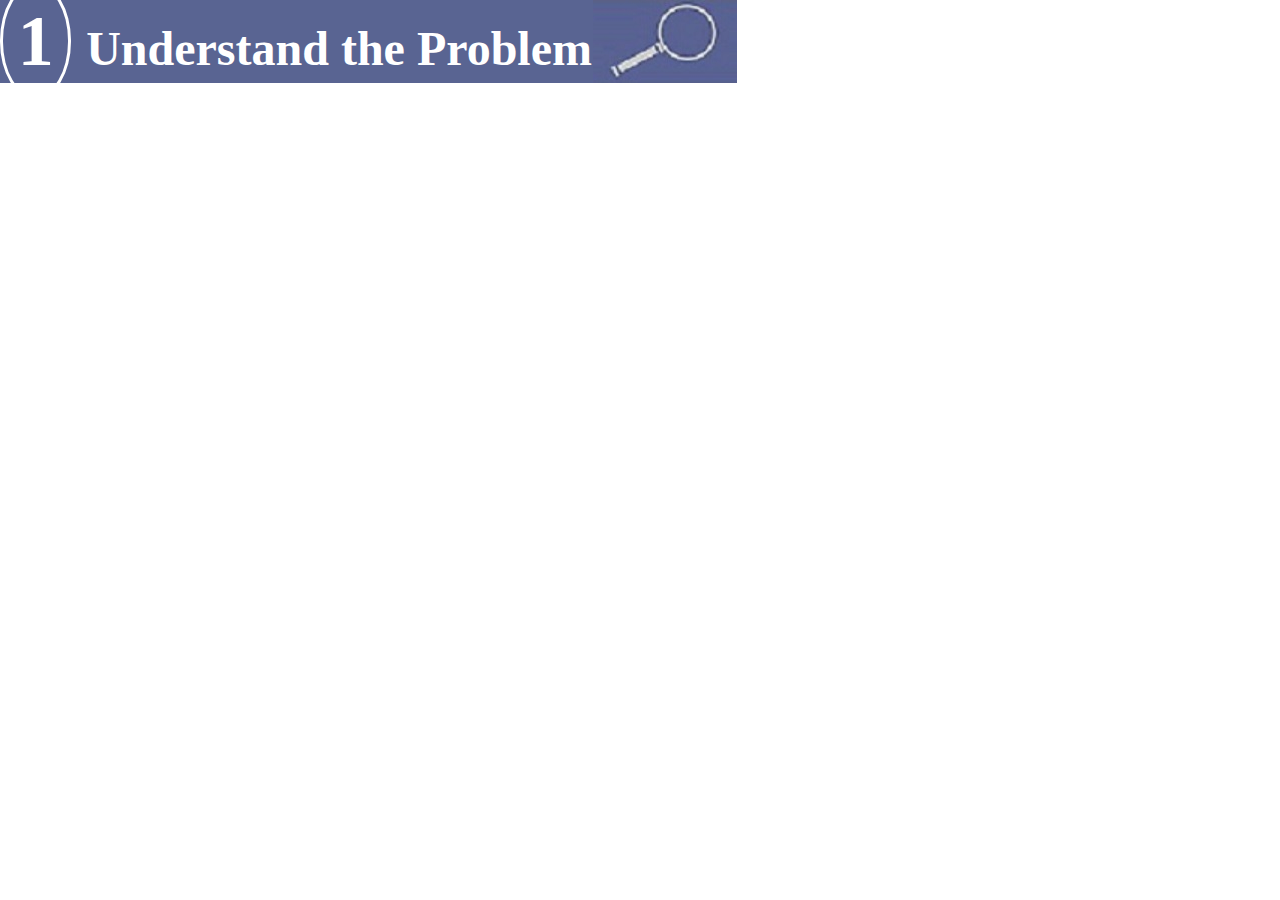
==== headings.html @ a513bbd0 "before/after tags" ====
<html>
<head>
    <meta charset="utf-8">
    <title>Heading Practice</title>
    <style type="text/css">
        body {
            margin: 0
        }
        
        .step_1 {
            background-color: #596492;
            background-size: auto;
            font-size: 3em;
            height: 83px;
            max-width: 45%;
            min-width: 737px;
            color: white
        }
        
        .step_1::before {
            content: "1";
            padding: 2%;
            font-size: 72px;
            border: 3px;
            border-style: solid;
            border-color: white;
            border-radius: 50%;
            margin: 2% 2% 2% 0;
            overflow: visible
        }
        
        .step_1::after {
            content: url("background_images/step_1.jpg");
            float: right;
            
        }
        
        .step_2 {
            background-color: #4A967C
        }
        
        .step_3 {
            background-color: #3298AE
        }
        
        .step_4 {
            background-color: #AC5E30
        }
        
        .step_5 {
            background-color: #788952
        }
        
    </style>
</head>
<body>
    <h3 class="step_1">Understand the Problem</h3>
    
<!--
    <h3 class="step_2">Identify Variables & Assumptions</h3>
    
    <h3 class="step_3">Apply Quantitative Tools</h3>
    
    <h3 class="step_4">Make an Informed Decision</h3>
    
    <h3 class="step_5">Evaluate Your Reasoning</h3>
    
    <h4 class="step_1">Understand the Problem</h4>
    
    <h4 class="step_2">Identify Variables & Assumptions</h4>
    
    <h4 class="step_3">Apply Quantitative Tools</h4>
    
    <h4 class="step_4">Make an Informed Decision</h4>
    
    <h4 class="step_5">Evaluate Your Reasoning</h4>
    
-->
</body>
</html>
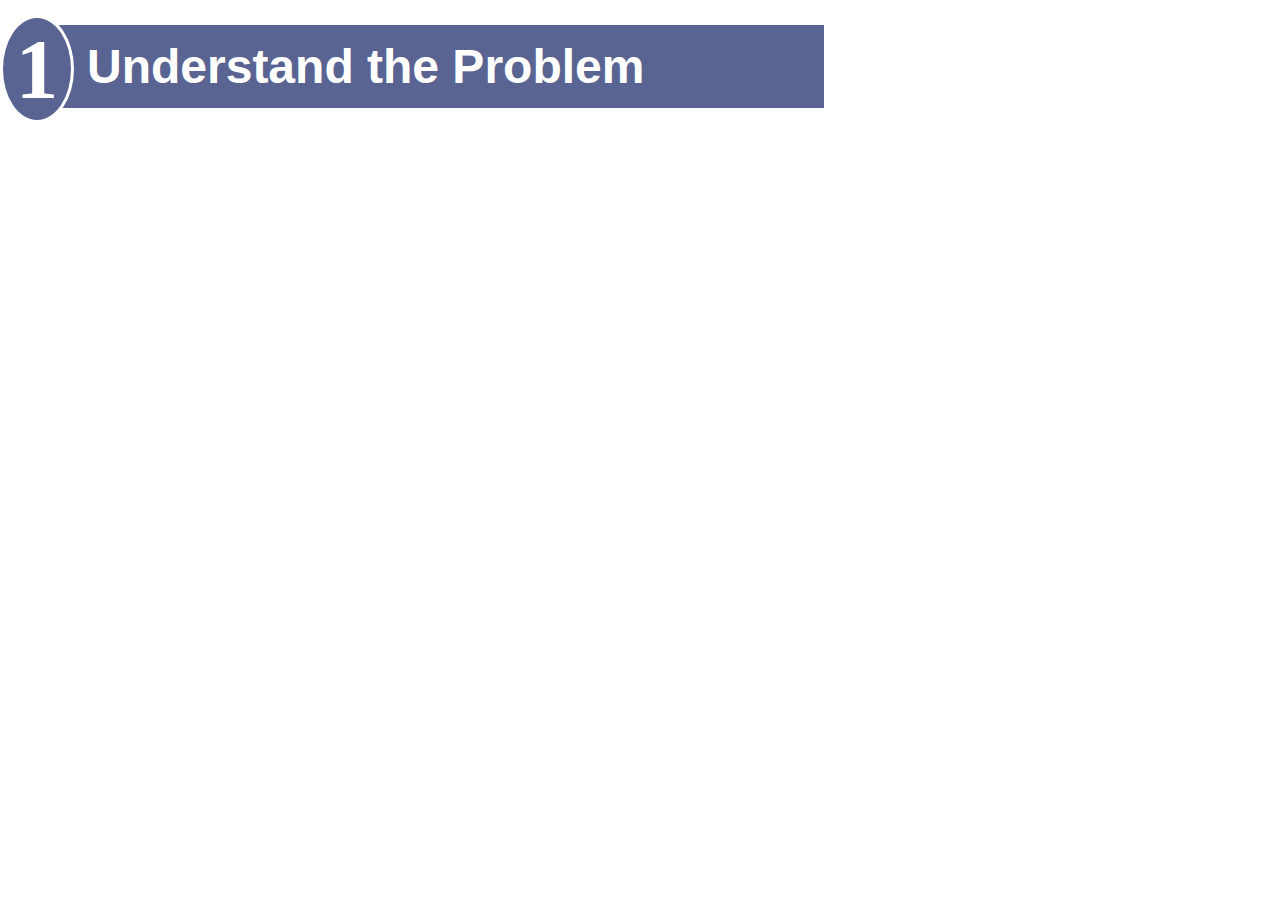
==== commit c19290dc: "Got it son!" ====
--- a/headings.html
+++ b/headings.html
@@ -6,57 +6,69 @@
         body {
             margin: 0
         }
-        
+
         .step_1 {
             background-color: #596492;
             background-size: auto;
             font-size: 3em;
+            line-height: 83px;
             height: 83px;
             max-width: 45%;
             min-width: 737px;
-            color: white
+            color: white;
+            margin-left: 37px;
+            margin-top: 25px;
+            padding-left: 50px;
+            font-family: sans-serif
         }
-        
+
         .step_1::before {
             content: "1";
-            padding: 2%;
-            font-size: 72px;
+            box-sizing: border-box;
+            position: absolute;
+            left: 0;
+            top: 15px;
+            width: 74px;
+            height: 108px;
+            text-align: center;
+            font-size: 85px;
             border: 3px;
             border-style: solid;
+            background-color: #596492;
             border-color: white;
             border-radius: 50%;
-            margin: 2% 2% 2% 0;
-            overflow: visible
+            padding: 10px;
+            font-family: serif;
         }
-        
+
         .step_1::after {
-            content: url("background_images/step_1.jpg");
+            content: url("background_images/step_1_clear.jpg");
             float: right;
-            
+
         }
-        
+
         .step_2 {
             background-color: #4A967C
         }
-        
+
         .step_3 {
             background-color: #3298AE
         }
-        
+
         .step_4 {
             background-color: #AC5E30
         }
-        
+
         .step_5 {
             background-color: #788952
         }
-        
     </style>
 </head>
-<body>
+
+ <body>
     <h3 class="step_1">Understand the Problem</h3>
-    
-<!--
+
+    <!--
     <h3 class="step_2">Identify Variables & Assumptions</h3>
     
     <h3 class="step_3">Apply Quantitative Tools</h3>
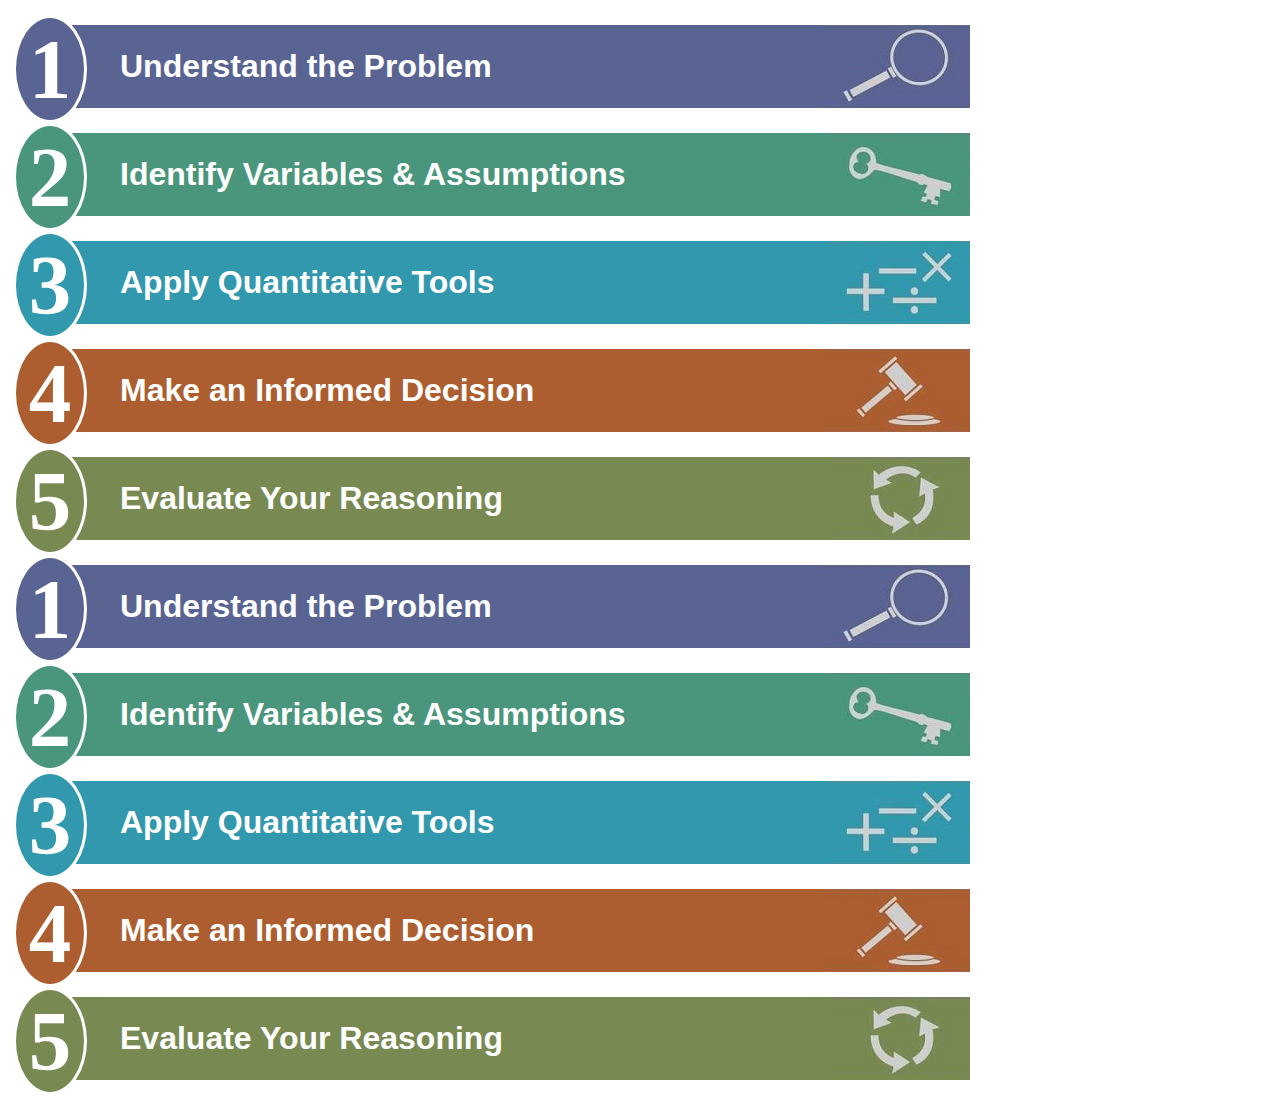
==== commit bb437a4e: "media query" ====
--- a/headings.html
+++ b/headings.html
@@ -7,86 +7,163 @@
             margin: 0
         }
 
-        .step_1 {
-            background-color: #596492;
-            background-size: auto;
-            font-size: 3em;
-            line-height: 83px;
-            height: 83px;
-            max-width: 45%;
-            min-width: 737px;
-            color: white;
-            margin-left: 37px;
-            margin-top: 25px;
-            padding-left: 50px;
-            font-family: sans-serif
+        h3,
+        h4 {
+            margin: 25px;
         }
 
-        .step_1::before {
-            content: "1";
-            box-sizing: border-box;
-            position: absolute;
-            left: 0;
-            top: 15px;
-            width: 74px;
-            height: 108px;
-            text-align: center;
-            font-size: 85px;
-            border: 3px;
-            border-style: solid;
-            background-color: #596492;
-            border-color: white;
-            border-radius: 50%;
-            padding: 10px;
-            font-family: serif;
+        .step {
+            color: white;
+            font-family: sans-serif;
+            font-size: 2em;
+            height: 83px;
+            line-height: 83px;
+            max-width: 850px;
+            margin-left: 50px;
+            margin-top: 25px;
+            min-width: 737px;
+            padding-left: 70px;
+            position: relative
         }
 
-        .step_1::after {
-            content: url("background_images/step_1_clear.jpg");
-            float: right;
-
+        .step::before {
+            box-sizing: border-box;
+            border: 3px solid white;
+            border-radius: 50%;
+            font-family: serif;
+            font-size: 85px;
+            height: 108px;
+            left: -37px;
+            padding: 10px;
+            position: absolute;
+            text-align: center;
+            top: -10px;
+            width: 74px;
         }
 
-        .step_2 {
+        .one {
+            background-color: #596492;
+        }
+
+        .one::before {
+            content: "1";
+            background-color: #596492;
+        }
+
+        .one::after {
+            content: url("background_images/step_1.jpg");
+            float: right;
+        }
+
+        .two {
             background-color: #4A967C
         }
 
-        .step_3 {
+        .two::before {
+            content: "2";
+            background-color: #4A967C
+        }
+
+        .two::after {
+            content: url("background_images/step_2.jpg");
+            float: right
+        }
+
+        .three {
             background-color: #3298AE
         }
 
-        .step_4 {
+        .three::before {
+            content: "3";
+            background-color: #3298AE
+        }
+
+        .three::after {
+            content: url("background_images/step_3.jpg");
+            float: right
+        }
+
+        .four {
             background-color: #AC5E30
         }
 
-        .step_5 {
+        .four::before {
+            content: "4";
+            background-color: #AC5E30
+        }
+
+        .four::after {
+            content: url("background_images/step_4.jpg");
+            float: right
+        }
+
+        .five {
             background-color: #788952
+        }
+
+        .five::before {
+            content: "5";
+            background-color: #788952
+        }
+
+        .five::after {
+            content: url("background_images/step_5.jpg");
+            float: right
+        }
+        
+        /* tablets */
+        
+        @media screen and (max-width: 960px) {
+            .step {
+                max-width: 350px;
+                min-width: 200px;
+                width: 50%;
+                height: 50px;
+                line-height: 50px;
+            }
+            
+            .step::before {
+                font-size: 55px;
+                height: 75px;
+                width: 60px;
+            }
+            
+            .one {
+                background-image:url(background_images/step_1.jpg)
+            }
+        }
+        
+        /* smartphones */ 
+        
+        @media screen and (max-width: 480px) {
+            body {
+                background-color: black;
+            }
         }
     </style>
 </head>
 
- <body>
-    <h3 class="step_1">Understand the Problem</h3>
+<body>
+    <h3 class="step one">Understand the Problem</h3>
 
-    <!--
-    <h3 class="step_2">Identify Variables & Assumptions</h3>
-    
-    <h3 class="step_3">Apply Quantitative Tools</h3>
-    
-    <h3 class="step_4">Make an Informed Decision</h3>
-    
-    <h3 class="step_5">Evaluate Your Reasoning</h3>
-    
-    <h4 class="step_1">Understand the Problem</h4>
-    
-    <h4 class="step_2">Identify Variables & Assumptions</h4>
-    
-    <h4 class="step_3">Apply Quantitative Tools</h4>
-    
-    <h4 class="step_4">Make an Informed Decision</h4>
-    
-    <h4 class="step_5">Evaluate Your Reasoning</h4>
-    
--->
+    <h3 class="step two">Identify Variables & Assumptions</h3>
+
+    <h3 class="step three">Apply Quantitative Tools</h3>
+
+    <h3 class="step four">Make an Informed Decision</h3>
+
+    <h3 class="step five">Evaluate Your Reasoning</h3>
+
+    <h4 class="step one">Understand the Problem</h4>
+
+    <h4 class="step two">Identify Variables & Assumptions</h4>
+
+    <h4 class="step three">Apply Quantitative Tools</h4>
+
+    <h4 class="step four">Make an Informed Decision</h4>
+
+    <h4 class="step five">Evaluate Your Reasoning</h4>
+
+
 </body>
 </html>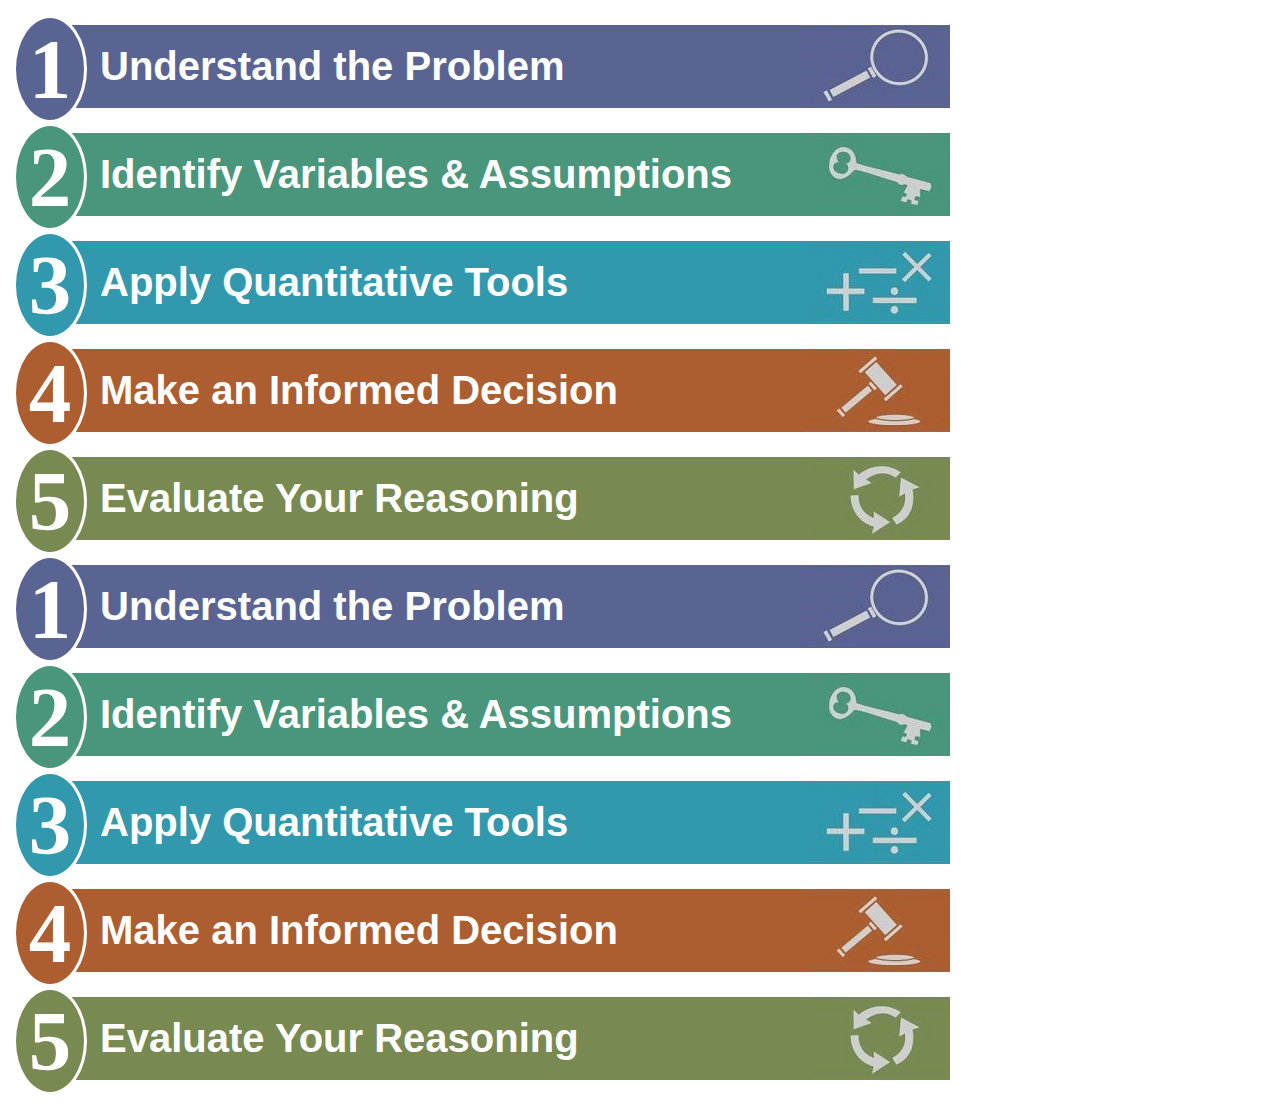
==== commit 86eb91d8: "media queries" ====
--- a/headings.html
+++ b/headings.html
@@ -2,145 +2,7 @@
 <head>
     <meta charset="utf-8">
     <title>Heading Practice</title>
-    <style type="text/css">
-        body {
-            margin: 0
-        }
-
-        h3,
-        h4 {
-            margin: 25px;
-        }
-
-        .step {
-            color: white;
-            font-family: sans-serif;
-            font-size: 2em;
-            height: 83px;
-            line-height: 83px;
-            max-width: 850px;
-            margin-left: 50px;
-            margin-top: 25px;
-            min-width: 737px;
-            padding-left: 70px;
-            position: relative
-        }
-
-        .step::before {
-            box-sizing: border-box;
-            border: 3px solid white;
-            border-radius: 50%;
-            font-family: serif;
-            font-size: 85px;
-            height: 108px;
-            left: -37px;
-            padding: 10px;
-            position: absolute;
-            text-align: center;
-            top: -10px;
-            width: 74px;
-        }
-
-        .one {
-            background-color: #596492;
-        }
-
-        .one::before {
-            content: "1";
-            background-color: #596492;
-        }
-
-        .one::after {
-            content: url("background_images/step_1.jpg");
-            float: right;
-        }
-
-        .two {
-            background-color: #4A967C
-        }
-
-        .two::before {
-            content: "2";
-            background-color: #4A967C
-        }
-
-        .two::after {
-            content: url("background_images/step_2.jpg");
-            float: right
-        }
-
-        .three {
-            background-color: #3298AE
-        }
-
-        .three::before {
-            content: "3";
-            background-color: #3298AE
-        }
-
-        .three::after {
-            content: url("background_images/step_3.jpg");
-            float: right
-        }
-
-        .four {
-            background-color: #AC5E30
-        }
-
-        .four::before {
-            content: "4";
-            background-color: #AC5E30
-        }
-
-        .four::after {
-            content: url("background_images/step_4.jpg");
-            float: right
-        }
-
-        .five {
-            background-color: #788952
-        }
-
-        .five::before {
-            content: "5";
-            background-color: #788952
-        }
-
-        .five::after {
-            content: url("background_images/step_5.jpg");
-            float: right
-        }
-        
-        /* tablets */
-        
-        @media screen and (max-width: 960px) {
-            .step {
-                max-width: 350px;
-                min-width: 200px;
-                width: 50%;
-                height: 50px;
-                line-height: 50px;
-            }
-            
-            .step::before {
-                font-size: 55px;
-                height: 75px;
-                width: 60px;
-            }
-            
-            .one {
-                background-image:url(background_images/step_1.jpg)
-            }
-        }
-        
-        /* smartphones */ 
-        
-        @media screen and (max-width: 480px) {
-            body {
-                background-color: black;
-            }
-        }
-    </style>
+    <link rel="stylesheet" type="text/css" href="headings.css"/>
 </head>
 
 <body>
--- a/headings.css
+++ b/headings.css
@@ -0,0 +1,147 @@
+body {
+            margin: 0
+        }
+
+        h3,
+        h4 {
+            margin: 25px;
+        }
+
+        .step {
+            color: white;
+            font-family: Seravek, sans-serif;
+            font-size: 2.5em;
+            height: 83px;
+            line-height: 83px;
+            max-width: 850px;
+            margin-left: 50px;
+            margin-top: 25px;
+            min-width: 737px;
+            padding-left: 50px;
+            position: relative
+        }
+
+        .step::before {
+            box-sizing: border-box;
+            border: 3px solid white;
+            border-radius: 50%;
+            font-family: serif;
+            font-size: 85px;
+            height: 108px;
+            left: -37px;
+            padding: 10px;
+            position: absolute;
+            text-align: center;
+            top: -10px;
+            width: 74px;
+        }
+
+        .one {
+            background-color: #596492;
+            background-image:url(background_images/step_1.jpg);
+            background-repeat: no-repeat;
+            background-position: right;
+            background-size: contain;
+        }
+
+        .one::before {
+            content: "1";
+            background-color: #596492;
+        }
+
+        .two {
+            background-color: #4A967C;
+            background-image:url(background_images/step_2.jpg);
+            background-repeat: no-repeat;
+            background-position: right;
+            background-size: contain;
+        }
+
+        .two::before {
+            content: "2";
+            background-color: #4A967C
+        }
+
+        .three {
+            background-color: #3298AE;
+            background-image:url(background_images/step_3.jpg);
+            background-repeat: no-repeat;
+            background-position: right;
+            background-size: contain;
+        }
+
+        .three::before {
+            content: "3";
+            background-color: #3298AE
+        }
+
+        .four {
+            background-color: #AC5E30;
+            background-image:url(background_images/step_4.jpg);
+            background-repeat: no-repeat;
+            background-position: right;
+            background-size: contain;
+        }
+
+        .four::before {
+            content: "4";
+            background-color: #AC5E30
+        }
+
+        .five {
+            background-color: #788952;
+            background-image:url(background_images/step_5.jpg);
+            background-repeat: no-repeat;
+            background-position: right;
+            background-size: contain;
+        }
+
+        .five::before {
+            content: "5";
+            background-color: #788952
+        }
+        
+        /* tablets */
+        
+        @media screen and (max-width: 960px) {
+            .step {
+                min-width: 600px;
+                width: 70%;
+                height: 50px;
+                line-height: 50px;
+                padding-left: 30px;
+                font-size: 2em
+            }
+            
+            .step::before {
+                font-size: 55px;
+                height: 75px;
+                width: 50px;
+            }
+        }
+        
+         /* smartphones */ 
+        
+        @media screen and (max-width: 480px) {
+            h3, h3 {
+                margin: 10px
+            }
+            .step {
+                width: 75%;
+                min-width: 400px;
+                font-size: 1.2em;
+                height: 40px;
+                line-height: 40px;
+                padding-left: 30px;
+                margin-left: 20px
+            }
+            .step::before {
+                font-size: .75em;
+                font-size: 2.4rem;
+                height: 55px;
+                width: 37px;
+                top: -7px;
+                left: -19px;
+                padding: 6px 0px;
+            }
+        }